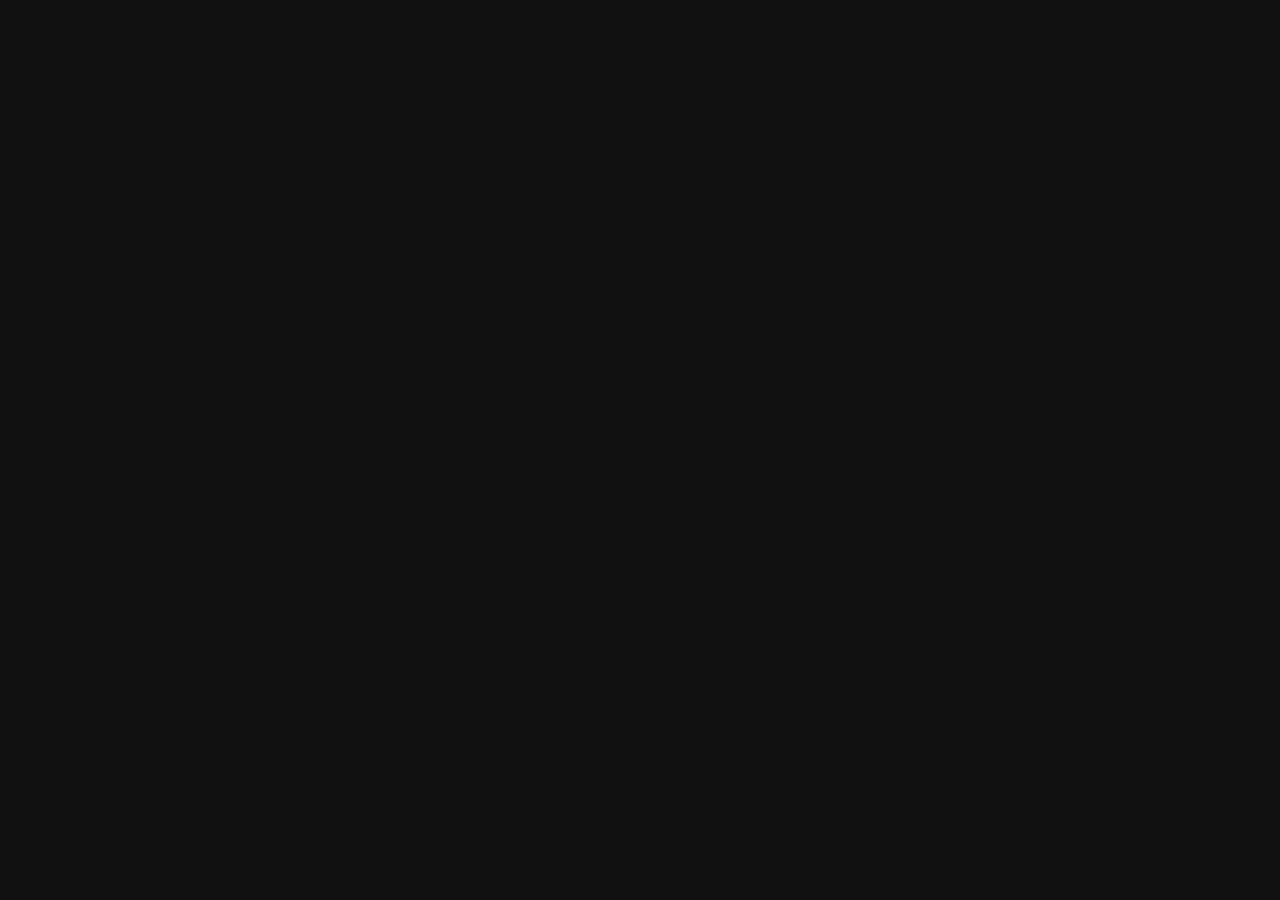
==== game.html @ 27a93a49 "Dark theme, 70px bold timer, box win/lose animations with sound" ====
<!DOCTYPE html>
<html>
<head>
  <title>FTLOC Game</title>

  <style>
  body {
    font-family: Arial, sans-serif;
    text-align: center;
    background: #111;
    color: #fff;
  }

  #questionGrid button,
  #answers button {
    margin: 5px;
    padding: 15px 20px;
    font-size: 18px;
    cursor: pointer;
    border-radius: 8px;
    border: none;
    transition: transform 0.2s, box-shadow 0.2s;
  }

  #questionGrid button:hover,
  #answers button:hover {
    transform: scale(1.1);
    box-shadow: 0 0 15px gold;
  }

  #timer {
    font-size: 70px;
    font-weight: bold;
    margin-top: 15px;
    color: #FFD700;
    text-shadow: 0 0 20px gold, 0 0 40px orange;
  }

  #gameOverMessage,
  #boxResultMessage {
    font-size: 60px;
    font-weight: bold;
    margin-top: 20px;
    text-shadow: 0 0 15px red, 0 0 30px darkred;
  }

  #boxResultMessage.win {
    color: gold;
    text-shadow: 0 0 20px yellow, 0 0 40px orange;
    animation: glow 1s infinite alternate;
  }

  #boxResultMessage.lose {
    color: red;
    text-shadow: 0 0 20px red, 0 0 40px darkred;
    animation: shake 0.5s;
  }

  #message {
    color: gold;
    font-size: 22px;
    margin-top: 10px;
  }

  @keyframes glow {
    from { text-shadow: 0 0 20px yellow, 0 0 40px orange; }
    to { text-shadow: 0 0 40px yellow, 0 0 80px orange; }
  }

  @keyframes shake {
    0% { transform: translateX(0); }
    25% { transform: translateX(-10px); }
    50% { transform: translateX(10px); }
    75% { transform: translateX(-10px); }
    100% { transform: translateX(0); }
  }
</style>

<script>
let gamePhase = "question";
let moneyBox = null;
let timeLeft;
let timerInterval;

// Sounds
const winSound = new Audio("https://freesound.org/data/previews/320/320181_4939433-lq.mp3"); // 🎉
const loseSound = new Audio("https://freesound.org/data/previews/331/331912_3248244-lq.mp3"); // ❌

const questions = {
  1: { text: "What is 2 + 2?", options: ["3", "4", "5", "6", "7"], correct: 1 },
  2: { text: "Which planet is known as the Red Planet?", options: ["Earth", "Mars", "Venus", "Jupiter", "Saturn"], correct: 1 },
  3: { text: "What color is the sky?", options: ["Blue", "Green", "Red", "Yellow", "Purple"], correct: 0 },
  4: { text: "What is the capital of France?", options: ["Berlin", "Madrid", "Paris", "Rome", "Lisbon"], correct: 2 }
};

function loadQuestion(num) {
  if (gamePhase !== "question") return;
  const q = questions[num];
  if (!q) return;

  document.getElementById("gameArea").style.display = "block";
  document.getElementById("message").innerText = "";
  document.getElementById("gameOverMessage").innerText = "";
  document.getElementById("boxResultMessage").innerText = "";
  document.getElementById("boxResultMessage").className = "";
  document.getElementById("questionText").innerText = q.text;

  const answersDiv = document.getElementById("answers");
  answersDiv.innerHTML = "";

  const letters = ["A", "B", "C", "D", "E"];
  q.options.forEach((opt, index) => {
    const btn = document.createElement("button");
    btn.innerText = letters[index] + ". " + opt;
    btn.onclick = () => checkAnswer(index, q.correct);
    answersDiv.appendChild(btn);
  });

  startQuestionTimer();
}

function startQuestionTimer() {
  clearInterval(timerInterval);
  timeLeft = 60;
  document.getElementById("timer").innerText = timeLeft;

  timerInterval = setInterval(() => {
    timeLeft--;
    document.getElementById("timer").innerText = timeLeft;
    if (timeLeft <= 0) {
      clearInterval(timerInterval);
      alert("⏰ Time's up! Game Over.");
      resetGame();
    }
  }, 1000);
}

function checkAnswer(selected, correct) {
  clearInterval(timerInterval);
  if (selected === correct) {
    gamePhase = "box";
    document.getElementById("questionText").innerText = "🎉 Correct Answer!";
    document.getElementById("message").innerText = "Select the correct box to win big from the FTLOC Box Challenge!";
    showMoneyBoxes();
  } else {
    const msg = document.getElementById("gameOverMessage");
    msg.innerText = "🚨 WRONG! GAME OVER 🚨";
    msg.style.animation = "shake 0.5s";
    loseSound.play();
    setTimeout(resetGame, 2000);
  }
}

function showMoneyBoxes() {
  const answersDiv = document.getElementById("answers");
  answersDiv.innerHTML = "<h2>FTLOC Box Challenge</h2>";
  moneyBox = Math.floor(Math.random() * 5);

  for (let i = 0; i < 5; i++) {
    const btn = document.createElement("button");
    btn.innerText = "FTLOC " + (i + 1);
    btn.onclick = function () {
      clearInterval(timerInterval);
      const boxMsg = document.getElementById("boxResultMessage");

      if (i === moneyBox) {
        boxMsg.innerText = "🎉 YOU WIN! 💰";
        boxMsg.className = "win";
        winSound.play();
      } else {
        boxMsg.innerText = "❌ YOU LOST!";
        boxMsg.className = "lose";
        loseSound.play();
      }

      setTimeout(resetGame, 2000);
    };
    answersDiv.appendChild(btn);
  }

  startBoxTimer();
}

function startBoxTimer() {
  clearInterval(timerInterval);
  timeLeft = 30;
  document.getElementById("timer").innerText = timeLeft;

  timerInterval = setInterval(() => {
    timeLeft--;
    document.getElementById("timer").innerText = timeLeft;
    if (timeLeft <= 0) {
      clearInterval(timerInterval);
      alert("⏰ Time's Up! Game Over.");
      resetGame();
    }
  }, 1000);
}

function resetGame() {
  gamePhase = "question";
  document.getElementById("gameArea").style.display = "none";
  document.getElementById("message").innerText = "";
  document.getElementById("gameOverMessage").innerText = "";
  document.getElementById("boxResultMessage").innerText = "";
  document.getElementById("boxResultMessage").className = "";
  clearInterval(timerInterval);
}
</script>
</body>
</html>
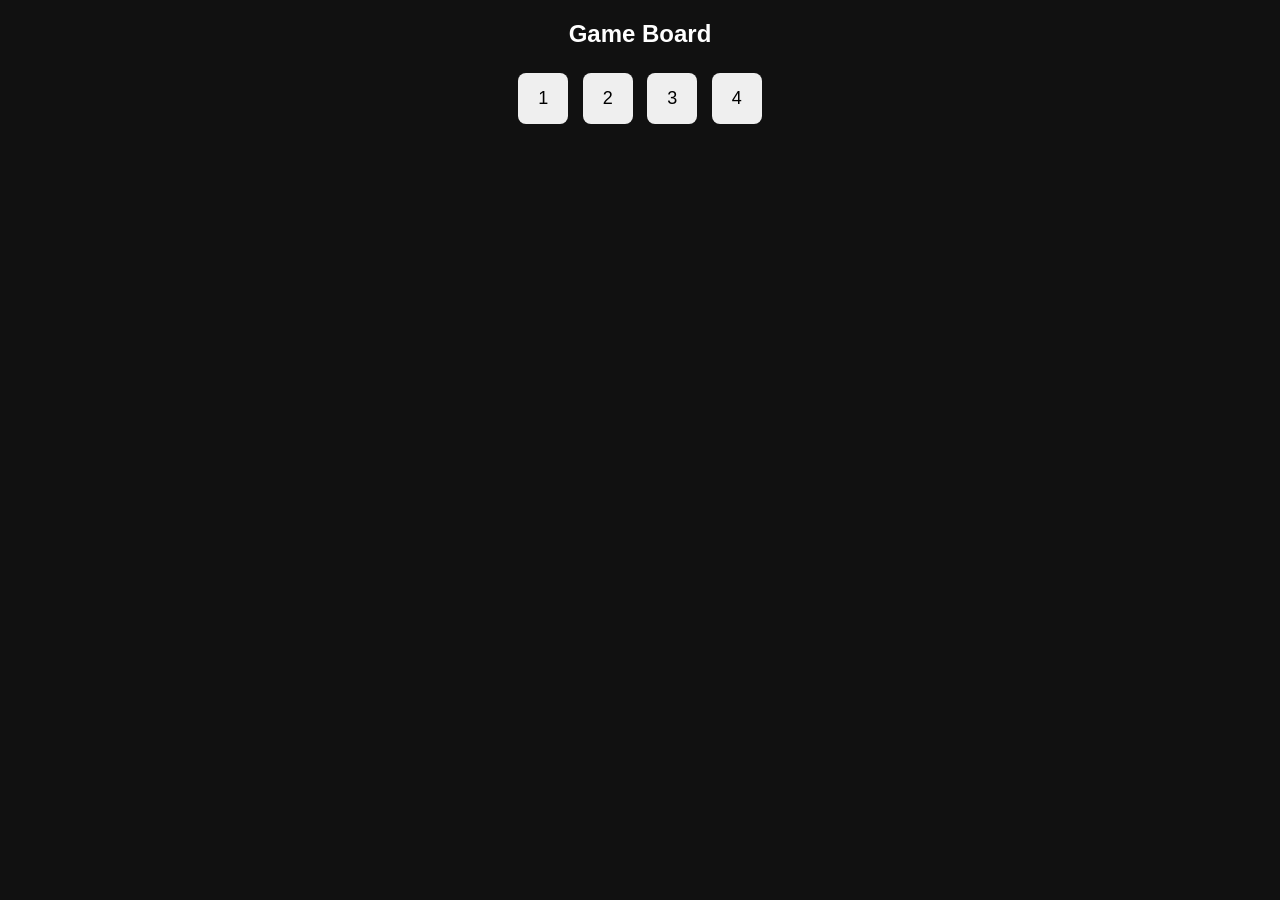
==== commit 0782dd65: "Final dark theme game with 70px timer, animations, and sounds" ====
--- a/game.html
+++ b/game.html
@@ -4,77 +4,97 @@
   <title>FTLOC Game</title>
 
   <style>
-  body {
-    font-family: Arial, sans-serif;
-    text-align: center;
-    background: #111;
-    color: #fff;
-  }
-
-  #questionGrid button,
-  #answers button {
-    margin: 5px;
-    padding: 15px 20px;
-    font-size: 18px;
-    cursor: pointer;
-    border-radius: 8px;
-    border: none;
-    transition: transform 0.2s, box-shadow 0.2s;
-  }
-
-  #questionGrid button:hover,
-  #answers button:hover {
-    transform: scale(1.1);
-    box-shadow: 0 0 15px gold;
-  }
-
-  #timer {
-    font-size: 70px;
-    font-weight: bold;
-    margin-top: 15px;
-    color: #FFD700;
-    text-shadow: 0 0 20px gold, 0 0 40px orange;
-  }
-
-  #gameOverMessage,
-  #boxResultMessage {
-    font-size: 60px;
-    font-weight: bold;
-    margin-top: 20px;
-    text-shadow: 0 0 15px red, 0 0 30px darkred;
-  }
-
-  #boxResultMessage.win {
-    color: gold;
-    text-shadow: 0 0 20px yellow, 0 0 40px orange;
-    animation: glow 1s infinite alternate;
-  }
-
-  #boxResultMessage.lose {
-    color: red;
-    text-shadow: 0 0 20px red, 0 0 40px darkred;
-    animation: shake 0.5s;
-  }
-
-  #message {
-    color: gold;
-    font-size: 22px;
-    margin-top: 10px;
-  }
-
-  @keyframes glow {
-    from { text-shadow: 0 0 20px yellow, 0 0 40px orange; }
-    to { text-shadow: 0 0 40px yellow, 0 0 80px orange; }
-  }
-
-  @keyframes shake {
-    0% { transform: translateX(0); }
-    25% { transform: translateX(-10px); }
-    50% { transform: translateX(10px); }
-    75% { transform: translateX(-10px); }
-    100% { transform: translateX(0); }
-  }
-</style>
+    body {
+      font-family: Arial, sans-serif;
+      text-align: center;
+      background: #111;
+      color: #fff;
+    }
+
+    #questionGrid button,
+    #answers button {
+      margin: 5px;
+      padding: 15px 20px;
+      font-size: 18px;
+      cursor: pointer;
+      border-radius: 8px;
+      border: none;
+      transition: transform 0.2s, box-shadow 0.2s;
+    }
+
+    #questionGrid button:hover,
+    #answers button:hover {
+      transform: scale(1.1);
+      box-shadow: 0 0 15px gold;
+    }
+
+    #timer {
+      font-size: 70px;       /* BIG and bold */
+      font-weight: bold;
+      margin-top: 15px;
+      color: #FFD700;
+      text-shadow: 0 0 20px gold, 0 0 40px orange;
+    }
+
+    #gameOverMessage,
+    #boxResultMessage {
+      font-size: 60px;
+      font-weight: bold;
+      margin-top: 20px;
+    }
+
+    #boxResultMessage.win {
+      color: gold;
+      text-shadow: 0 0 20px yellow, 0 0 40px orange;
+      animation: glow 1s infinite alternate;
+    }
+
+    #boxResultMessage.lose {
+      color: red;
+      text-shadow: 0 0 20px red, 0 0 40px darkred;
+      animation: shake 0.5s;
+    }
+
+    #message {
+      color: gold;
+      font-size: 22px;
+      margin-top: 10px;
+    }
+
+    @keyframes glow {
+      from { text-shadow: 0 0 20px yellow, 0 0 40px orange; }
+      to { text-shadow: 0 0 40px yellow, 0 0 80px orange; }
+    }
+
+    @keyframes shake {
+      0% { transform: translateX(0); }
+      25% { transform: translateX(-10px); }
+      50% { transform: translateX(10px); }
+      75% { transform: translateX(-10px); }
+      100% { transform: translateX(0); }
+    }
+  </style>
+</head>
+
+<body>
+
+<h2>Game Board</h2>
+
+<div id="questionGrid">
+  <button onclick="loadQuestion(1)">1</button>
+  <button onclick="loadQuestion(2)">2</button>
+  <button onclick="loadQuestion(3)">3</button>
+  <button onclick="loadQuestion(4)">4</button>
+</div>
+
+<div id="gameArea" style="display:none;">
+  <h2 id="questionText"></h2>
+  <h3 id="message"></h3>
+  <h2 id="gameOverMessage"></h2>
+  <h2 id="boxResultMessage"></h2>
+  <div id="answers"></div>
+  <h3 id="timer">60</h3>
+</div>
 
 <script>
 let gamePhase = "question";
@@ -101,8 +121,9 @@
   document.getElementById("gameArea").style.display = "block";
   document.getElementById("message").innerText = "";
   document.getElementById("gameOverMessage").innerText = "";
-  document.getElementById("boxResultMessage").innerText = "";
-  document.getElementById("boxResultMessage").className = "";
+  const boxMsg = document.getElementById("boxResultMessage");
+  boxMsg.innerText = "";
+  boxMsg.className = "";
   document.getElementById("questionText").innerText = q.text;
 
   const answersDiv = document.getElementById("answers");
@@ -202,10 +223,12 @@
   document.getElementById("gameArea").style.display = "none";
   document.getElementById("message").innerText = "";
   document.getElementById("gameOverMessage").innerText = "";
-  document.getElementById("boxResultMessage").innerText = "";
-  document.getElementById("boxResultMessage").className = "";
+  const boxMsg = document.getElementById("boxResultMessage");
+  boxMsg.innerText = "";
+  boxMsg.className = "";
   clearInterval(timerInterval);
 }
 </script>
+
 </body>
 </html>
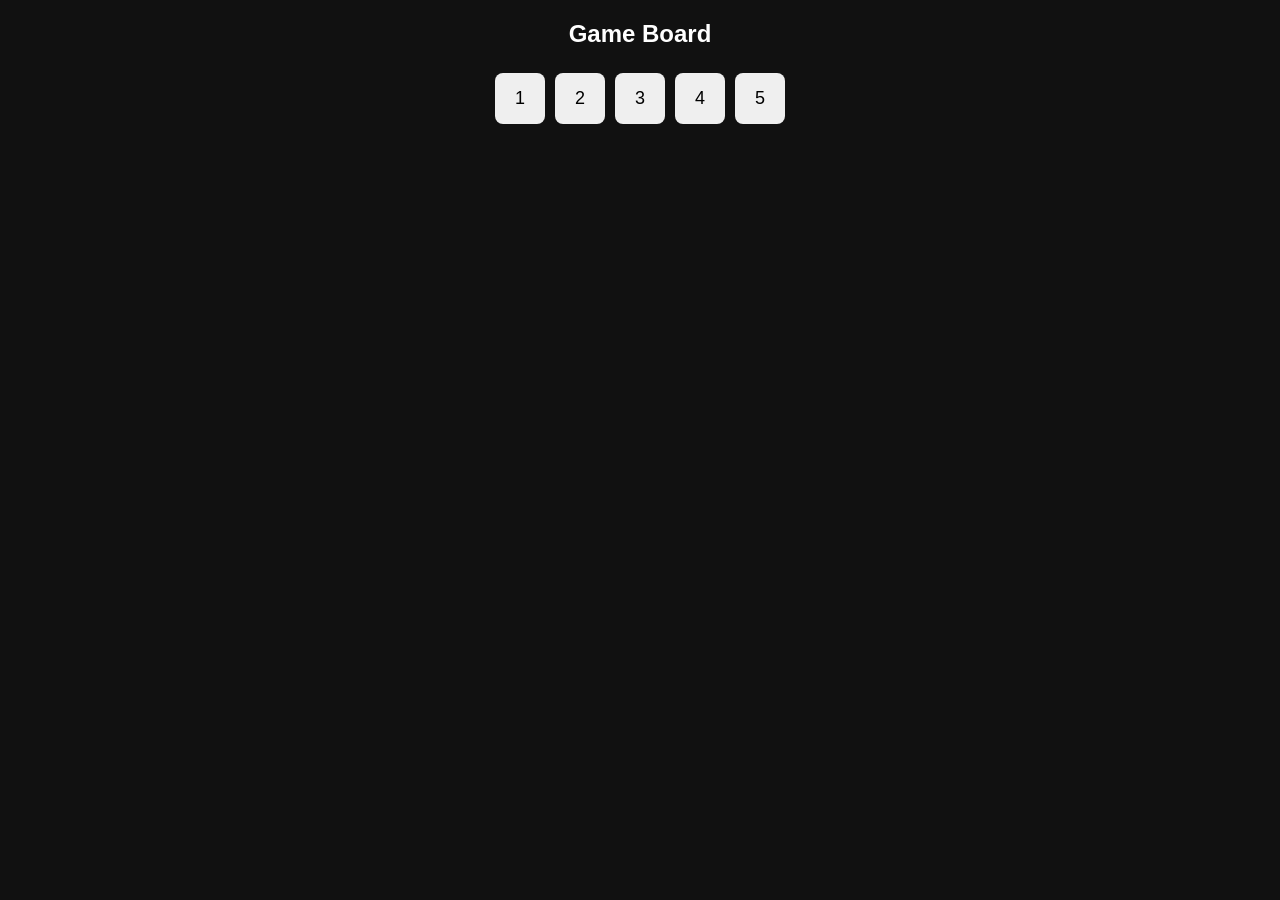
==== commit 568d14a6: "Add winning and losing sounds to FTLOC game" ====
--- a/game.html
+++ b/game.html
@@ -2,7 +2,6 @@
 <html>
 <head>
   <title>FTLOC Game</title>
-
   <style>
     body {
       font-family: Arial, sans-serif;
@@ -29,7 +28,7 @@
     }
 
     #timer {
-      font-size: 70px;       /* BIG and bold */
+      font-size: 70px;
       font-weight: bold;
       margin-top: 15px;
       color: #FFD700;
@@ -75,17 +74,10 @@
     }
   </style>
 </head>
-
 <body>
 
 <h2>Game Board</h2>
-
-<div id="questionGrid">
-  <button onclick="loadQuestion(1)">1</button>
-  <button onclick="loadQuestion(2)">2</button>
-  <button onclick="loadQuestion(3)">3</button>
-  <button onclick="loadQuestion(4)">4</button>
-</div>
+<div id="questionGrid"></div>
 
 <div id="gameArea" style="display:none;">
   <h2 id="questionText"></h2>
@@ -103,16 +95,29 @@
 let timerInterval;
 
 // Sounds
-const winSound = new Audio("https://freesound.org/data/previews/320/320181_4939433-lq.mp3"); // 🎉
-const loseSound = new Audio("https://freesound.org/data/previews/331/331912_3248244-lq.mp3"); // ❌
-
+const winSound = new Audio("https://freesound.org/data/previews/320/320181_4939433-lq.mp3");
+const loseSound = new Audio("https://freesound.org/data/previews/331/331912_3248244-lq.mp3");
+
+// Questions
 const questions = {
   1: { text: "What is 2 + 2?", options: ["3", "4", "5", "6", "7"], correct: 1 },
   2: { text: "Which planet is known as the Red Planet?", options: ["Earth", "Mars", "Venus", "Jupiter", "Saturn"], correct: 1 },
   3: { text: "What color is the sky?", options: ["Blue", "Green", "Red", "Yellow", "Purple"], correct: 0 },
-  4: { text: "What is the capital of France?", options: ["Berlin", "Madrid", "Paris", "Rome", "Lisbon"], correct: 2 }
+  4: { text: "What is the capital of France?", options: ["Berlin", "Madrid", "Paris", "Rome", "Lisbon"], correct: 2 },
+  // Add more questions here
+  5: { text: "Which animal is called the King of the Jungle?", options: ["Lion", "Tiger", "Elephant", "Leopard", "Bear"], correct: 0 }
 };
 
+// Dynamically create buttons for all questions
+const questionGrid = document.getElementById("questionGrid");
+for (let qNum in questions) {
+  const btn = document.createElement("button");
+  btn.innerText = qNum;
+  btn.onclick = () => loadQuestion(qNum);
+  questionGrid.appendChild(btn);
+}
+
+// Load question
 function loadQuestion(num) {
   if (gamePhase !== "question") return;
   const q = questions[num];
@@ -121,14 +126,12 @@
   document.getElementById("gameArea").style.display = "block";
   document.getElementById("message").innerText = "";
   document.getElementById("gameOverMessage").innerText = "";
-  const boxMsg = document.getElementById("boxResultMessage");
-  boxMsg.innerText = "";
-  boxMsg.className = "";
+  document.getElementById("boxResultMessage").innerText = "";
+  document.getElementById("boxResultMessage").className = "";
   document.getElementById("questionText").innerText = q.text;
 
   const answersDiv = document.getElementById("answers");
   answersDiv.innerHTML = "";
-
   const letters = ["A", "B", "C", "D", "E"];
   q.options.forEach((opt, index) => {
     const btn = document.createElement("button");
@@ -140,22 +143,19 @@
   startQuestionTimer();
 }
 
+// Timer functions
 function startQuestionTimer() {
   clearInterval(timerInterval);
   timeLeft = 60;
   document.getElementById("timer").innerText = timeLeft;
-
   timerInterval = setInterval(() => {
     timeLeft--;
     document.getElementById("timer").innerText = timeLeft;
-    if (timeLeft <= 0) {
-      clearInterval(timerInterval);
-      alert("⏰ Time's up! Game Over.");
-      resetGame();
-    }
+    if (timeLeft <= 0) { clearInterval(timerInterval); alert("⏰ Time's up! Game Over."); resetGame(); }
   }, 1000);
 }
 
+// Answer check
 function checkAnswer(selected, correct) {
   clearInterval(timerInterval);
   if (selected === correct) {
@@ -172,6 +172,7 @@
   }
 }
 
+// Money boxes
 function showMoneyBoxes() {
   const answersDiv = document.getElementById("answers");
   answersDiv.innerHTML = "<h2>FTLOC Box Challenge</h2>";
@@ -180,10 +181,9 @@
   for (let i = 0; i < 5; i++) {
     const btn = document.createElement("button");
     btn.innerText = "FTLOC " + (i + 1);
-    btn.onclick = function () {
+    btn.onclick = function() {
       clearInterval(timerInterval);
       const boxMsg = document.getElementById("boxResultMessage");
-
       if (i === moneyBox) {
         boxMsg.innerText = "🎉 YOU WIN! 💰";
         boxMsg.className = "win";
@@ -193,7 +193,6 @@
         boxMsg.className = "lose";
         loseSound.play();
       }
-
       setTimeout(resetGame, 2000);
     };
     answersDiv.appendChild(btn);
@@ -206,26 +205,21 @@
   clearInterval(timerInterval);
   timeLeft = 30;
   document.getElementById("timer").innerText = timeLeft;
-
   timerInterval = setInterval(() => {
     timeLeft--;
     document.getElementById("timer").innerText = timeLeft;
-    if (timeLeft <= 0) {
-      clearInterval(timerInterval);
-      alert("⏰ Time's Up! Game Over.");
-      resetGame();
-    }
+    if (timeLeft <= 0) { clearInterval(timerInterval); alert("⏰ Time's Up! Game Over."); resetGame(); }
   }, 1000);
 }
 
+// Reset game
 function resetGame() {
   gamePhase = "question";
   document.getElementById("gameArea").style.display = "none";
   document.getElementById("message").innerText = "";
   document.getElementById("gameOverMessage").innerText = "";
-  const boxMsg = document.getElementById("boxResultMessage");
-  boxMsg.innerText = "";
-  boxMsg.className = "";
+  document.getElementById("boxResultMessage").innerText = "";
+  document.getElementById("boxResultMessage").className = "";
   clearInterval(timerInterval);
 }
 </script>
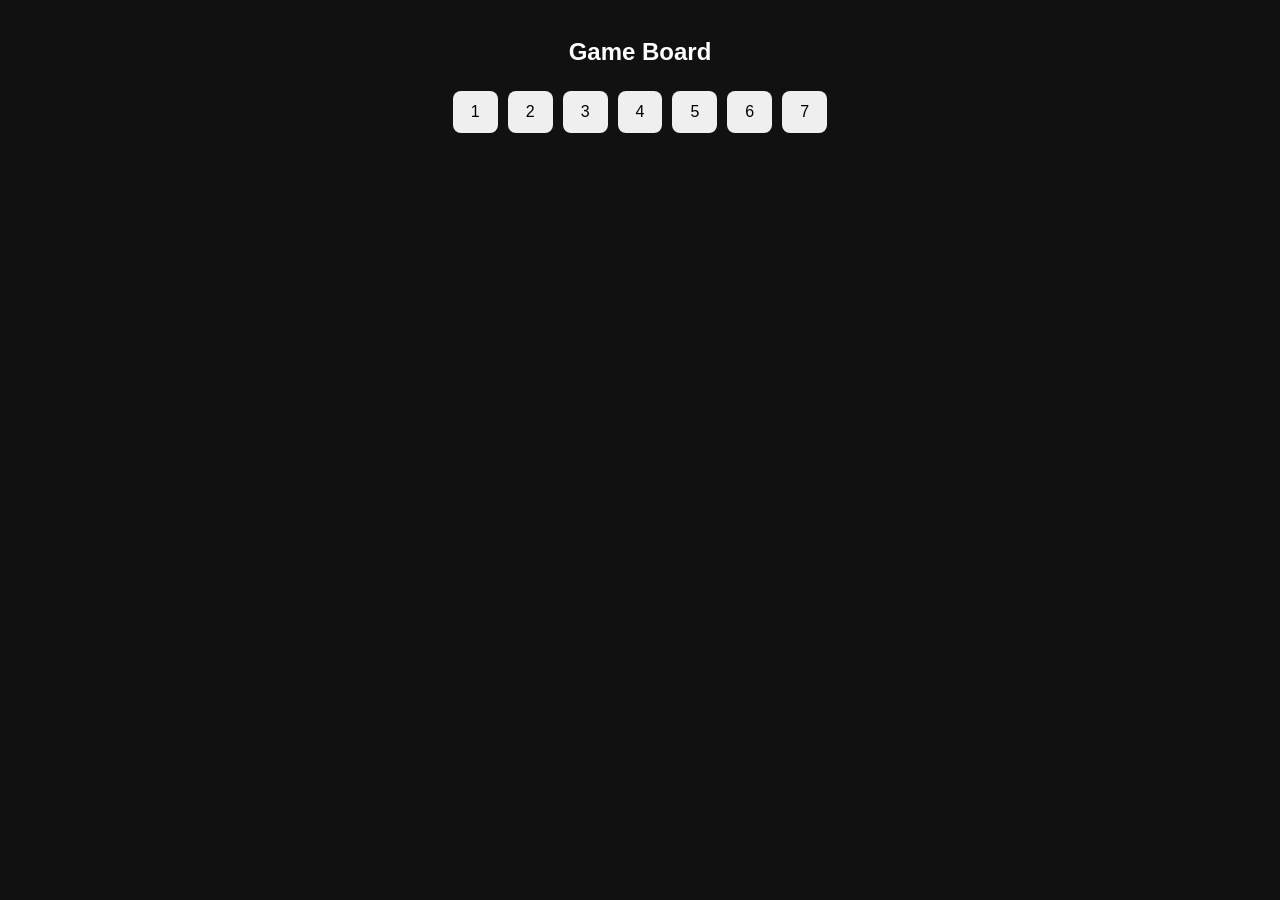
==== commit e15ef594: "Updated game.html with voice cues, box glow, and background effects" ====
--- a/game.html
+++ b/game.html
@@ -8,13 +8,15 @@
       text-align: center;
       background: #111;
       color: #fff;
+      transition: background 0.5s;
+      padding: 10px;
     }
 
     #questionGrid button,
     #answers button {
       margin: 5px;
-      padding: 15px 20px;
-      font-size: 18px;
+      padding: 12px 18px;
+      font-size: 16px;
       cursor: pointer;
       border-radius: 8px;
       border: none;
@@ -28,16 +30,16 @@
     }
 
     #timer {
-      font-size: 70px;
+      font-size: 45px;
       font-weight: bold;
       margin-top: 15px;
       color: #FFD700;
-      text-shadow: 0 0 20px gold, 0 0 40px orange;
+      text-shadow: 0 0 15px gold, 0 0 30px orange;
     }
 
     #gameOverMessage,
     #boxResultMessage {
-      font-size: 60px;
+      font-size: 40px;
       font-weight: bold;
       margin-top: 20px;
     }
@@ -45,7 +47,7 @@
     #boxResultMessage.win {
       color: gold;
       text-shadow: 0 0 20px yellow, 0 0 40px orange;
-      animation: glow 1s infinite alternate;
+      animation: glowText 1s infinite alternate;
     }
 
     #boxResultMessage.lose {
@@ -56,11 +58,51 @@
 
     #message {
       color: gold;
-      font-size: 22px;
+      font-size: 20px;
       margin-top: 10px;
     }
 
-    @keyframes glow {
+    #answers {
+      margin-top: 20px;
+      display: flex;
+      justify-content: center;
+      flex-wrap: wrap;
+    }
+
+    .box {
+      width: 100px;
+      height: 100px;
+      background: linear-gradient(145deg, #FFD700, #FFA500);
+      border: 2px solid #DAA520;
+      border-radius: 8px;
+      box-shadow: 0 5px 15px rgba(255,215,0,0.5);
+      margin: 10px;
+      cursor: pointer;
+      font-size: 16px;
+      font-weight: bold;
+      color: #000;
+      display: flex;
+      align-items: center;
+      justify-content: center;
+      transition: transform 0.3s, box-shadow 0.3s;
+      flex-shrink: 0;
+    }
+
+    .box.locked {
+      pointer-events: none;
+      opacity: 0.5;
+    }
+
+    .box.dazzle {
+      animation: dazzle 1s infinite alternate;
+    }
+
+    @keyframes dazzle {
+      from { box-shadow: 0 0 15px gold, 0 0 40px yellow; transform: scale(1); }
+      to { box-shadow: 0 0 30px gold, 0 0 60px yellow; transform: scale(1.1); }
+    }
+
+    @keyframes glowText {
       from { text-shadow: 0 0 20px yellow, 0 0 40px orange; }
       to { text-shadow: 0 0 40px yellow, 0 0 80px orange; }
     }
@@ -72,6 +114,54 @@
       75% { transform: translateX(-10px); }
       100% { transform: translateX(0); }
     }
+
+    #ftlocTitle {
+      margin-bottom: 20px;
+      font-size: 32px;
+      font-weight: bold;
+      color: gold;
+      text-shadow: 0 0 15px yellow, 0 0 30px orange;
+      display: none;
+      text-align: center;
+    }
+
+    #homeButton {
+      padding:12px 20px; 
+      font-size:18px; 
+      cursor:pointer; 
+      margin-bottom:20px;
+      display:none;
+    }
+
+    /* Responsive adjustments */
+    @media screen and (max-width: 600px) {
+      #questionGrid button,
+      #answers button {
+        padding: 10px 14px;
+        font-size: 14px;
+      }
+
+      .box {
+        width: 80px;
+        height: 80px;
+        font-size: 14px;
+        margin: 8px;
+      }
+
+      #timer {
+        font-size: 35px;
+      }
+
+      #boxResultMessage,
+      #gameOverMessage {
+        font-size: 32px;
+      }
+
+      #ftlocTitle {
+        font-size: 28px;
+      }
+    }
+
   </style>
 </head>
 <body>
@@ -84,145 +174,198 @@
   <h3 id="message"></h3>
   <h2 id="gameOverMessage"></h2>
   <h2 id="boxResultMessage"></h2>
+  <div id="ftlocTitle">FTLOC Box Challenge</div>
+  <button id="homeButton">🔙 Go Back to Game Board</button>
   <div id="answers"></div>
   <h3 id="timer">60</h3>
 </div>
 
 <script>
-let gamePhase = "question";
-let moneyBox = null;
+let gamePhase="question";
+let moneyBox=null;
 let timeLeft;
 let timerInterval;
 
-// Sounds
-const winSound = new Audio("https://freesound.org/data/previews/320/320181_4939433-lq.mp3");
-const loseSound = new Audio("https://freesound.org/data/previews/331/331912_3248244-lq.mp3");
+// Voice sounds
+const winSound=new Audio("https://michaelafoenyi12.github.io/ftlocshow/win.mp3");
+const loseSound=new Audio("https://michaelafoenyi12.github.io/ftlocshow/lose.mp3");
+const gameOverSound=new Audio("https://michaelafoenyi12.github.io/ftlocshow/gameover.mp3");
 
 // Questions
-const questions = {
-  1: { text: "What is 2 + 2?", options: ["3", "4", "5", "6", "7"], correct: 1 },
-  2: { text: "Which planet is known as the Red Planet?", options: ["Earth", "Mars", "Venus", "Jupiter", "Saturn"], correct: 1 },
-  3: { text: "What color is the sky?", options: ["Blue", "Green", "Red", "Yellow", "Purple"], correct: 0 },
-  4: { text: "What is the capital of France?", options: ["Berlin", "Madrid", "Paris", "Rome", "Lisbon"], correct: 2 },
-  // Add more questions here
-  5: { text: "Which animal is called the King of the Jungle?", options: ["Lion", "Tiger", "Elephant", "Leopard", "Bear"], correct: 0 }
+const questions={
+  1:{text:"What is 2 + 2?",options:["3","4","5","6","7"],correct:1},
+  2:{text:"Which planet is known as the Red Planet?",options:["Earth","Mars","Venus","Jupiter","Saturn"],correct:1},
+  3:{text:"What color is the sky?",options:["Blue","Green","Red","Yellow","Purple"],correct:0},
+  4:{text:"What is the capital of France?",options:["Berlin","Madrid","Paris","Rome","Lisbon"],correct:2},
+  5:{text:"Which animal is called the King of the Jungle?",options:["Lion","Tiger","Elephant","Leopard","Bear"],correct:0},
+  6:{text:"How many continents are there?",options:["5","6","7","8","9"],correct:2},
+  7:{text:"Which ocean is the largest?",options:["Atlantic","Indian","Arctic","Pacific","Southern"],correct:3}
 };
 
-// Dynamically create buttons for all questions
-const questionGrid = document.getElementById("questionGrid");
-for (let qNum in questions) {
-  const btn = document.createElement("button");
-  btn.innerText = qNum;
-  btn.onclick = () => loadQuestion(qNum);
+// Question buttons
+const questionGrid=document.getElementById("questionGrid");
+for(let qNum in questions){
+  const btn=document.createElement("button");
+  btn.innerText=qNum;
+  btn.onclick=()=>loadQuestion(qNum);
   questionGrid.appendChild(btn);
 }
 
 // Load question
-function loadQuestion(num) {
-  if (gamePhase !== "question") return;
-  const q = questions[num];
-  if (!q) return;
-
-  document.getElementById("gameArea").style.display = "block";
-  document.getElementById("message").innerText = "";
-  document.getElementById("gameOverMessage").innerText = "";
-  document.getElementById("boxResultMessage").innerText = "";
-  document.getElementById("boxResultMessage").className = "";
-  document.getElementById("questionText").innerText = q.text;
-
-  const answersDiv = document.getElementById("answers");
-  answersDiv.innerHTML = "";
-  const letters = ["A", "B", "C", "D", "E"];
-  q.options.forEach((opt, index) => {
-    const btn = document.createElement("button");
-    btn.innerText = letters[index] + ". " + opt;
-    btn.onclick = () => checkAnswer(index, q.correct);
+function loadQuestion(num){
+  if(gamePhase!=="question") return;
+  const q=questions[num];
+  if(!q) return;
+
+  document.getElementById("gameArea").style.display="block";
+  document.getElementById("ftlocTitle").style.display="none";
+  document.getElementById("message").innerText="";
+  document.getElementById("gameOverMessage").innerText="";
+  document.getElementById("boxResultMessage").innerText="";
+  document.getElementById("boxResultMessage").className="";
+  document.getElementById("questionText").innerText=q.text;
+  document.body.style.background="#111";
+
+  const answersDiv=document.getElementById("answers");
+  answersDiv.innerHTML="";
+  const letters=["A","B","C","D","E"];
+  q.options.forEach((opt,index)=>{
+    const btn=document.createElement("button");
+    btn.innerText=letters[index]+". "+opt;
+    btn.onclick=()=>checkAnswer(index,q.correct);
     answersDiv.appendChild(btn);
   });
 
   startQuestionTimer();
 }
 
-// Timer functions
-function startQuestionTimer() {
+// Timer
+function startQuestionTimer(){
   clearInterval(timerInterval);
-  timeLeft = 60;
-  document.getElementById("timer").innerText = timeLeft;
-  timerInterval = setInterval(() => {
+  timeLeft=60;
+  document.getElementById("timer").innerText=timeLeft;
+  timerInterval=setInterval(()=>{
     timeLeft--;
-    document.getElementById("timer").innerText = timeLeft;
-    if (timeLeft <= 0) { clearInterval(timerInterval); alert("⏰ Time's up! Game Over."); resetGame(); }
-  }, 1000);
-}
-
-// Answer check
-function checkAnswer(selected, correct) {
+    document.getElementById("timer").innerText=timeLeft;
+    if(timeLeft<=0){
+      clearInterval(timerInterval);
+      gamePhase="over";
+      document.getElementById("gameOverMessage").innerText="⏰ TIME UP! GAME OVER";
+      gameOverSound.play();
+      vibrate();
+      lockAnswers();
+      showHomeButton();
+      bodyGlow("red");
+    }
+  },1000);
+}
+
+// Check answer
+function checkAnswer(selected,correct){
   clearInterval(timerInterval);
-  if (selected === correct) {
-    gamePhase = "box";
-    document.getElementById("questionText").innerText = "🎉 Correct Answer!";
-    document.getElementById("message").innerText = "Select the correct box to win big from the FTLOC Box Challenge!";
+  if(selected===correct){
+    gamePhase="box";
+    document.getElementById("message").innerText="Now select the correct FTLOC Box!";
     showMoneyBoxes();
-  } else {
-    const msg = document.getElementById("gameOverMessage");
-    msg.innerText = "🚨 WRONG! GAME OVER 🚨";
-    msg.style.animation = "shake 0.5s";
-    loseSound.play();
-    setTimeout(resetGame, 2000);
+  }else{
+    gamePhase="over";
+    document.getElementById("gameOverMessage").innerText="🚨 WRONG! GAME OVER";
+    gameOverSound.play();
+    vibrate();
+    lockAnswers();
+    showHomeButton();
+    bodyGlow("red");
   }
 }
 
-// Money boxes
-function showMoneyBoxes() {
-  const answersDiv = document.getElementById("answers");
-  answersDiv.innerHTML = "<h2>FTLOC Box Challenge</h2>";
-  moneyBox = Math.floor(Math.random() * 5);
-
-  for (let i = 0; i < 5; i++) {
-    const btn = document.createElement("button");
-    btn.innerText = "FTLOC " + (i + 1);
-    btn.onclick = function() {
+// Lock answer buttons
+function lockAnswers(){
+  document.querySelectorAll("#answers button").forEach(btn=>btn.disabled=true);
+}
+
+// Show boxes
+function showMoneyBoxes(){
+  const answersDiv=document.getElementById("answers");
+  answersDiv.innerHTML="";
+  document.getElementById("ftlocTitle").style.display="block";
+  document.getElementById("homeButton").style.display="inline-block";
+  moneyBox=Math.floor(Math.random()*5);
+
+  timeLeft=30;
+  document.getElementById("timer").innerText=timeLeft;
+  timerInterval=setInterval(()=>{
+    timeLeft--;
+    document.getElementById("timer").innerText=timeLeft;
+    if(timeLeft<=0){
       clearInterval(timerInterval);
-      const boxMsg = document.getElementById("boxResultMessage");
-      if (i === moneyBox) {
-        boxMsg.innerText = "🎉 YOU WIN! 💰";
-        boxMsg.className = "win";
+      document.getElementById("gameOverMessage").innerText="⏰ TIME UP! GAME OVER";
+      gameOverSound.play();
+      vibrate();
+      document.querySelectorAll(".box").forEach(b=>b.classList.add("locked"));
+      bodyGlow("red");
+    }
+  },1000);
+
+  for(let i=0;i<5;i++){
+    const box=document.createElement("div");
+    box.className="box";
+    box.innerText="FTLOC "+(i+1);
+    box.onclick=function(){
+      clearInterval(timerInterval);
+      document.querySelectorAll(".box").forEach(b=>b.classList.add("locked"));
+      const boxMsg=document.getElementById("boxResultMessage");
+      if(i===moneyBox){
+        boxMsg.innerText="🎉 YOU WIN! 💰";
+        box.classList.add("dazzle");
         winSound.play();
-      } else {
-        boxMsg.innerText = "❌ YOU LOST!";
-        boxMsg.className = "lose";
+        vibrate();
+        bodyGlow("gold");
+      }else{
+        boxMsg.innerText="❌ YOU LOST!";
+        boxMsg.classList.add("lose");
         loseSound.play();
-      }
-      setTimeout(resetGame, 2000);
+        vibrate();
+        bodyGlow("red");
+      }
     };
-    answersDiv.appendChild(btn);
+    answersDiv.appendChild(box);
   }
-
-  startBoxTimer();
-}
-
-function startBoxTimer() {
+}
+
+// Background glow
+function bodyGlow(color){
+  let original=document.body.style.background;
+  document.body.style.background=color==="gold"?"#FFD700":"#ff4d4d";
+  setTimeout(()=>{ document.body.style.background="#111"; },1000);
+}
+
+// Vibrate
+function vibrate(){
+  if(navigator.vibrate){navigator.vibrate(300);}
+}
+
+// Show Home Button
+function showHomeButton(){
+  document.getElementById("homeButton").style.display="inline-block";
+}
+
+// Reset game
+function resetGame(){
+  gamePhase="question";
+  document.getElementById("gameArea").style.display="none";
+  document.getElementById("message").innerText="";
+  document.getElementById("gameOverMessage").innerText="";
+  document.getElementById("boxResultMessage").innerText="";
+  document.getElementById("boxResultMessage").className="";
+  document.getElementById("answers").innerHTML="";
+  document.getElementById("homeButton").style.display="none";
+  document.getElementById("ftlocTitle").style.display="none";
+  document.body.style.background="#111";
   clearInterval(timerInterval);
-  timeLeft = 30;
-  document.getElementById("timer").innerText = timeLeft;
-  timerInterval = setInterval(() => {
-    timeLeft--;
-    document.getElementById("timer").innerText = timeLeft;
-    if (timeLeft <= 0) { clearInterval(timerInterval); alert("⏰ Time's Up! Game Over."); resetGame(); }
-  }, 1000);
-}
-
-// Reset game
-function resetGame() {
-  gamePhase = "question";
-  document.getElementById("gameArea").style.display = "none";
-  document.getElementById("message").innerText = "";
-  document.getElementById("gameOverMessage").innerText = "";
-  document.getElementById("boxResultMessage").innerText = "";
-  document.getElementById("boxResultMessage").className = "";
-  clearInterval(timerInterval);
-}
+}
+
+document.getElementById("homeButton").onclick=resetGame;
+
 </script>
-
 </body>
 </html>
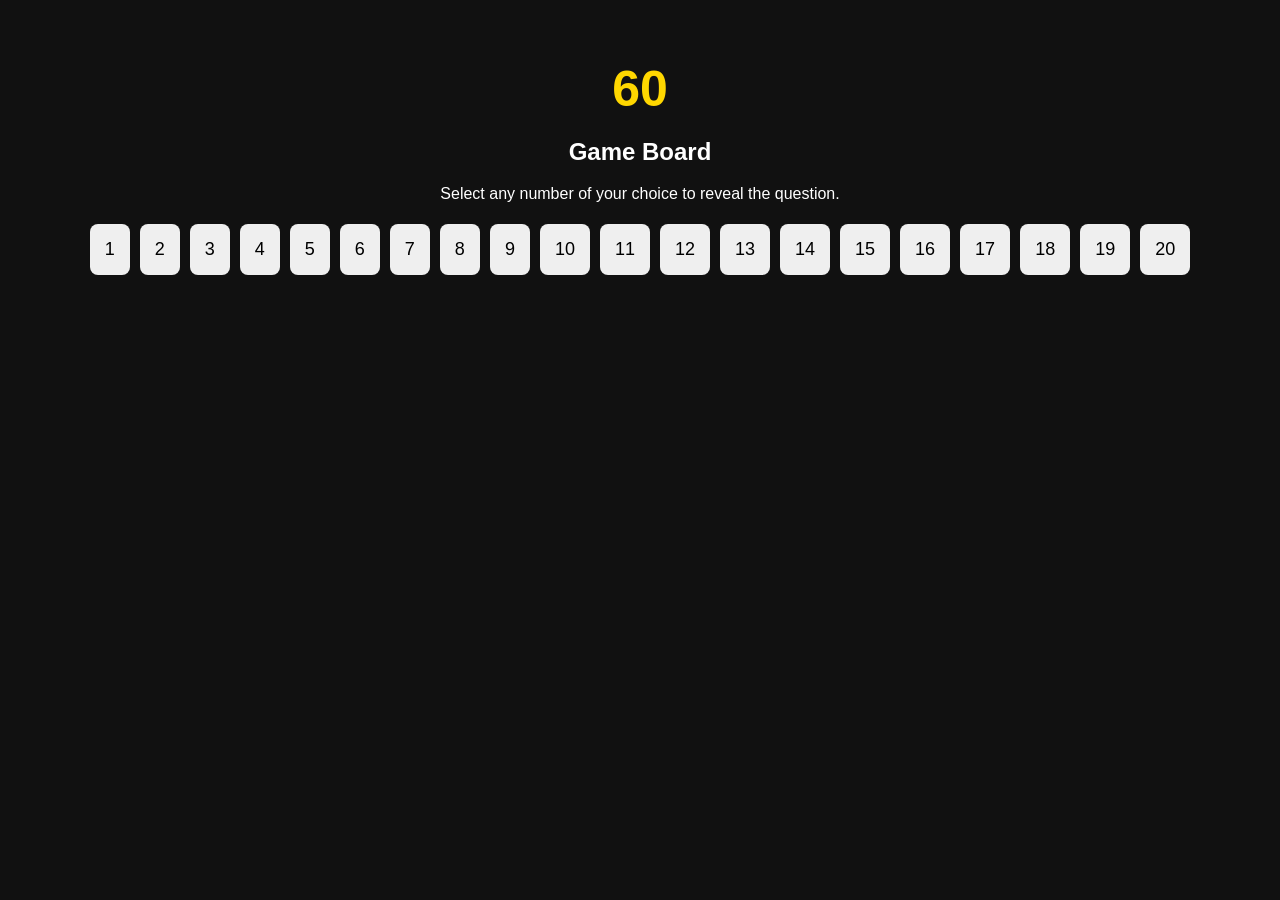
==== commit a321cbe7: "Updated game layout" ====
--- a/game.html
+++ b/game.html
@@ -1,172 +1,128 @@
 <!DOCTYPE html>
 <html>
 <head>
-  <title>FTLOC Game</title>
+  <title>FTLOC Game Show</title>
   <style>
     body {
-      font-family: Arial, sans-serif;
+      font-family: Arial;
       text-align: center;
       background: #111;
       color: #fff;
-      transition: background 0.5s;
       padding: 10px;
     }
 
-    #questionGrid button,
-    #answers button {
+    #timer {
+      font-size: 50px;
+      color: gold;
+      margin-bottom: 20px;
+    }
+
+    #questionGrid {
+      display: flex;
+      flex-wrap: wrap;
+      justify-content: center;
+      margin-bottom: 10px;
+    }
+
+    #questionGrid button {
       margin: 5px;
-      padding: 12px 18px;
-      font-size: 16px;
-      cursor: pointer;
+      padding: 15px;
+      font-size: 18px;
       border-radius: 8px;
       border: none;
-      transition: transform 0.2s, box-shadow 0.2s;
-    }
-
-    #questionGrid button:hover,
-    #answers button:hover {
-      transform: scale(1.1);
-      box-shadow: 0 0 15px gold;
-    }
-
-    #timer {
-      font-size: 45px;
-      font-weight: bold;
-      margin-top: 15px;
-      color: #FFD700;
-      text-shadow: 0 0 15px gold, 0 0 30px orange;
-    }
-
-    #gameOverMessage,
-    #boxResultMessage {
-      font-size: 40px;
-      font-weight: bold;
-      margin-top: 20px;
-    }
-
-    #boxResultMessage.win {
-      color: gold;
-      text-shadow: 0 0 20px yellow, 0 0 40px orange;
-      animation: glowText 1s infinite alternate;
-    }
-
-    #boxResultMessage.lose {
-      color: red;
-      text-shadow: 0 0 20px red, 0 0 40px darkred;
-      animation: shake 0.5s;
-    }
-
-    #message {
-      color: gold;
-      font-size: 20px;
-      margin-top: 10px;
+      cursor: pointer;
+    }
+
+    #questionGrid button.locked {
+      pointer-events: none;
+      opacity: 0.5;
+    }
+
+    #questionGrid button.selected {
+      background: gold;
+      color: black;
+    }
+
+    #questionText {
+      background: #1a1a1a;
+      border: 2px solid gold;
+      padding: 20px;
+      border-radius: 12px;
+      width: 80%;
+      margin: 20px auto;
     }
 
     #answers {
-      margin-top: 20px;
       display: flex;
       justify-content: center;
       flex-wrap: wrap;
+      gap: 10px;
+    }
+
+    #answers button {
+      min-width: 140px;
+      padding: 15px;
+      border-radius: 10px;
+      border: none;
+      background: #222;
+      color: white;
+      cursor: pointer;
+      opacity: 0;
+      transform: translateY(20px);
+      animation: fadeInUp 0.4s forwards;
+    }
+
+    #answers button:hover,
+    .box:hover {
+      box-shadow: 0 0 20px gold;
+    }
+
+    @keyframes fadeInUp {
+      to { opacity:1; transform:translateY(0); }
     }
 
     .box {
-      width: 100px;
-      height: 100px;
-      background: linear-gradient(145deg, #FFD700, #FFA500);
-      border: 2px solid #DAA520;
-      border-radius: 8px;
-      box-shadow: 0 5px 15px rgba(255,215,0,0.5);
-      margin: 10px;
+      width: 90px;
+      height: 90px;
+      background: gold;
+      display: flex;
+      justify-content: center;
+      align-items: center;
+      border-radius: 10px;
       cursor: pointer;
-      font-size: 16px;
       font-weight: bold;
-      color: #000;
-      display: flex;
-      align-items: center;
-      justify-content: center;
-      transition: transform 0.3s, box-shadow 0.3s;
-      flex-shrink: 0;
-    }
-
-    .box.locked {
-      pointer-events: none;
-      opacity: 0.5;
-    }
-
-    .box.dazzle {
-      animation: dazzle 1s infinite alternate;
-    }
-
-    @keyframes dazzle {
-      from { box-shadow: 0 0 15px gold, 0 0 40px yellow; transform: scale(1); }
-      to { box-shadow: 0 0 30px gold, 0 0 60px yellow; transform: scale(1.1); }
-    }
-
-    @keyframes glowText {
-      from { text-shadow: 0 0 20px yellow, 0 0 40px orange; }
-      to { text-shadow: 0 0 40px yellow, 0 0 80px orange; }
-    }
-
-    @keyframes shake {
-      0% { transform: translateX(0); }
-      25% { transform: translateX(-10px); }
-      50% { transform: translateX(10px); }
-      75% { transform: translateX(-10px); }
-      100% { transform: translateX(0); }
-    }
-
-    #ftlocTitle {
-      margin-bottom: 20px;
-      font-size: 32px;
-      font-weight: bold;
-      color: gold;
-      text-shadow: 0 0 15px yellow, 0 0 30px orange;
-      display: none;
-      text-align: center;
+    }
+
+    .dazzle {
+      animation: glow 1s infinite alternate;
+    }
+
+    @keyframes glow {
+      from { box-shadow:0 0 10px gold; }
+      to { box-shadow:0 0 25px yellow; }
     }
 
     #homeButton {
-      padding:12px 20px; 
-      font-size:18px; 
-      cursor:pointer; 
-      margin-bottom:20px;
       display:none;
-    }
-
-    /* Responsive adjustments */
-    @media screen and (max-width: 600px) {
-      #questionGrid button,
-      #answers button {
-        padding: 10px 14px;
-        font-size: 14px;
-      }
-
-      .box {
-        width: 80px;
-        height: 80px;
-        font-size: 14px;
-        margin: 8px;
-      }
-
-      #timer {
-        font-size: 35px;
-      }
-
-      #boxResultMessage,
-      #gameOverMessage {
-        font-size: 32px;
-      }
-
-      #ftlocTitle {
-        font-size: 28px;
-      }
-    }
-
+      margin:40px auto;
+      padding:15px 30px;
+      background:gold;
+      color:black;
+      border:none;
+      border-radius:10px;
+      font-size:18px;
+      cursor:pointer;
+    }
   </style>
 </head>
+
 <body>
 
+<h2 id="timer">60</h2>
+
 <h2>Game Board</h2>
+<p>Select any number of your choice to reveal the question.</p>
+
 <div id="questionGrid"></div>
 
 <div id="gameArea" style="display:none;">
@@ -174,198 +130,163 @@
   <h3 id="message"></h3>
   <h2 id="gameOverMessage"></h2>
   <h2 id="boxResultMessage"></h2>
-  <div id="ftlocTitle">FTLOC Box Challenge</div>
-  <button id="homeButton">🔙 Go Back to Game Board</button>
   <div id="answers"></div>
-  <h3 id="timer">60</h3>
 </div>
 
+<button id="homeButton">Go Back</button>
+
 <script>
-let gamePhase="question";
-let moneyBox=null;
-let timeLeft;
-let timerInterval;
-
-// Voice sounds
+let timerInterval, timeLeft, moneyBox;
+
+// Voices
+const gameOverSound=new Audio("https://michaelafoenyi12.github.io/ftlocshow/gameover.mp3");
 const winSound=new Audio("https://michaelafoenyi12.github.io/ftlocshow/win.mp3");
 const loseSound=new Audio("https://michaelafoenyi12.github.io/ftlocshow/lose.mp3");
-const gameOverSound=new Audio("https://michaelafoenyi12.github.io/ftlocshow/gameover.mp3");
-
-// Questions
+
+// Questions (20)
 const questions={
-  1:{text:"What is 2 + 2?",options:["3","4","5","6","7"],correct:1},
-  2:{text:"Which planet is known as the Red Planet?",options:["Earth","Mars","Venus","Jupiter","Saturn"],correct:1},
-  3:{text:"What color is the sky?",options:["Blue","Green","Red","Yellow","Purple"],correct:0},
-  4:{text:"What is the capital of France?",options:["Berlin","Madrid","Paris","Rome","Lisbon"],correct:2},
-  5:{text:"Which animal is called the King of the Jungle?",options:["Lion","Tiger","Elephant","Leopard","Bear"],correct:0},
-  6:{text:"How many continents are there?",options:["5","6","7","8","9"],correct:2},
-  7:{text:"Which ocean is the largest?",options:["Atlantic","Indian","Arctic","Pacific","Southern"],correct:3}
+1:{text:"2+2?",options:["3","4","5","6","7"],correct:1},
+2:{text:"Red planet?",options:["Earth","Mars","Venus","Jupiter","Saturn"],correct:1},
+3:{text:"Sky color?",options:["Blue","Green","Red","Yellow","Purple"],correct:0},
+4:{text:"Capital of France?",options:["Berlin","Madrid","Paris","Rome","Lisbon"],correct:2},
+5:{text:"Largest ocean?",options:["Atlantic","Indian","Pacific","Arctic","Southern"],correct:2},
+6:{text:"5+5?",options:["8","9","10","11","12"],correct:2},
+7:{text:"Sun rises in?",options:["West","East","North","South","None"],correct:1},
+8:{text:"Fastest animal?",options:["Lion","Tiger","Cheetah","Horse","Dog"],correct:2},
+9:{text:"Water freezes?",options:["0","10","20","30","40"],correct:0},
+10:{text:"Square sides?",options:["3","4","5","6","7"],correct:1},
+11:{text:"Opposite of hot?",options:["Warm","Cold","Cool","Freeze","Ice"],correct:1},
+12:{text:"Primary color?",options:["Green","Purple","Red","Black","White"],correct:2},
+13:{text:"Planet with rings?",options:["Earth","Mars","Saturn","Venus","Mercury"],correct:2},
+14:{text:"1+1?",options:["1","2","3","4","5"],correct:1},
+15:{text:"Largest animal?",options:["Elephant","Blue Whale","Shark","Lion","Tiger"],correct:1},
+16:{text:"Bird can't fly?",options:["Eagle","Parrot","Penguin","Crow","Sparrow"],correct:2},
+17:{text:"Banana color?",options:["Red","Green","Yellow","Blue","Black"],correct:2},
+18:{text:"Days in week?",options:["5","6","7","8","9"],correct:2},
+19:{text:"Earth shape?",options:["Flat","Round","Square","Triangle","Oval"],correct:1},
+20:{text:"Fire is?",options:["Cold","Hot","Wet","Dry","Soft"],correct:1}
 };
 
-// Question buttons
-const questionGrid=document.getElementById("questionGrid");
-for(let qNum in questions){
-  const btn=document.createElement("button");
-  btn.innerText=qNum;
-  btn.onclick=()=>loadQuestion(qNum);
-  questionGrid.appendChild(btn);
+// Build question grid
+for(let q in questions){
+  let btn=document.createElement("button");
+  btn.innerText=q;
+  btn.onclick=()=>loadQuestion(q,btn);
+  document.getElementById("questionGrid").appendChild(btn);
 }
 
 // Load question
-function loadQuestion(num){
-  if(gamePhase!=="question") return;
-  const q=questions[num];
-  if(!q) return;
-
+function loadQuestion(num, btn){
   document.getElementById("gameArea").style.display="block";
-  document.getElementById("ftlocTitle").style.display="none";
+  document.getElementById("homeButton").style.display="none"; // hide on new question
+
+  document.querySelectorAll("#questionGrid button").forEach(b=>b.classList.add("locked"));
+  btn.classList.add("selected");
+
+  let q = questions[num];
+  document.getElementById("questionText").innerText = q.text;
+
+  let answersDiv = document.getElementById("answers");
+  answersDiv.innerHTML="";
   document.getElementById("message").innerText="";
   document.getElementById("gameOverMessage").innerText="";
   document.getElementById("boxResultMessage").innerText="";
-  document.getElementById("boxResultMessage").className="";
-  document.getElementById("questionText").innerText=q.text;
-  document.body.style.background="#111";
-
-  const answersDiv=document.getElementById("answers");
-  answersDiv.innerHTML="";
-  const letters=["A","B","C","D","E"];
-  q.options.forEach((opt,index)=>{
-    const btn=document.createElement("button");
-    btn.innerText=letters[index]+". "+opt;
-    btn.onclick=()=>checkAnswer(index,q.correct);
-    answersDiv.appendChild(btn);
+
+  let letters = ["A","B","C","D","E"];
+
+  q.options.forEach((opt,i)=>{
+    setTimeout(()=>{
+      let b = document.createElement("button");
+      b.innerText = letters[i] + ". "+opt;
+      b.onclick = ()=>checkAnswer(i,q.correct,b);
+      answersDiv.appendChild(b);
+    }, i*300);
   });
 
-  startQuestionTimer();
+  startTimer(60);
 }
 
 // Timer
-function startQuestionTimer(){
+function startTimer(sec){
   clearInterval(timerInterval);
-  timeLeft=60;
-  document.getElementById("timer").innerText=timeLeft;
-  timerInterval=setInterval(()=>{
+  timeLeft = sec;
+  document.getElementById("timer").innerText = timeLeft;
+
+  timerInterval = setInterval(()=>{
+    document.getElementById("timer").innerText = timeLeft;
     timeLeft--;
-    document.getElementById("timer").innerText=timeLeft;
-    if(timeLeft<=0){
+    if(timeLeft < 0){
       clearInterval(timerInterval);
-      gamePhase="over";
-      document.getElementById("gameOverMessage").innerText="⏰ TIME UP! GAME OVER";
+      document.getElementById("gameOverMessage").innerText = "⏰ TIME UP!";
       gameOverSound.play();
-      vibrate();
       lockAnswers();
-      showHomeButton();
-      bodyGlow("red");
+      document.getElementById("homeButton").style.display="block";
     }
   },1000);
 }
 
 // Check answer
-function checkAnswer(selected,correct){
+function checkAnswer(sel, correct, btn){
   clearInterval(timerInterval);
-  if(selected===correct){
-    gamePhase="box";
-    document.getElementById("message").innerText="Now select the correct FTLOC Box!";
-    showMoneyBoxes();
-  }else{
-    gamePhase="over";
+
+  lockAnswers();
+  btn.style.background="gold";
+  btn.style.color="black";
+
+  if(sel===correct){
+    document.getElementById("message").innerText="Now Select from the FTLOC Box Challenge to win a prize.";
+    showBoxes();
+  } else {
     document.getElementById("gameOverMessage").innerText="🚨 WRONG! GAME OVER";
     gameOverSound.play();
-    vibrate();
-    lockAnswers();
-    showHomeButton();
-    bodyGlow("red");
+    document.getElementById("homeButton").style.display="block";
   }
 }
 
-// Lock answer buttons
+// Lock answers
 function lockAnswers(){
-  document.querySelectorAll("#answers button").forEach(btn=>btn.disabled=true);
+  document.querySelectorAll("#answers button").forEach(b=>{
+    b.disabled=true;
+    b.style.opacity="0.6";
+  });
 }
 
 // Show boxes
-function showMoneyBoxes(){
-  const answersDiv=document.getElementById("answers");
-  answersDiv.innerHTML="";
-  document.getElementById("ftlocTitle").style.display="block";
-  document.getElementById("homeButton").style.display="inline-block";
-  moneyBox=Math.floor(Math.random()*5);
-
-  timeLeft=30;
-  document.getElementById("timer").innerText=timeLeft;
-  timerInterval=setInterval(()=>{
-    timeLeft--;
-    document.getElementById("timer").innerText=timeLeft;
-    if(timeLeft<=0){
+function showBoxes(){
+  document.getElementById("answers").innerHTML="";
+  moneyBox = Math.floor(Math.random()*5);
+  startTimer(30);
+
+  for(let i=0;i<5;i++){
+    let box=document.createElement("div");
+    box.className="box";
+    box.innerText="BOX "+(i+1);
+
+    box.onclick=()=>{
       clearInterval(timerInterval);
-      document.getElementById("gameOverMessage").innerText="⏰ TIME UP! GAME OVER";
-      gameOverSound.play();
-      vibrate();
-      document.querySelectorAll(".box").forEach(b=>b.classList.add("locked"));
-      bodyGlow("red");
-    }
-  },1000);
-
-  for(let i=0;i<5;i++){
-    const box=document.createElement("div");
-    box.className="box";
-    box.innerText="FTLOC "+(i+1);
-    box.onclick=function(){
-      clearInterval(timerInterval);
-      document.querySelectorAll(".box").forEach(b=>b.classList.add("locked"));
-      const boxMsg=document.getElementById("boxResultMessage");
+      document.querySelectorAll(".box").forEach(b=>b.style.pointerEvents="none");
+
       if(i===moneyBox){
-        boxMsg.innerText="🎉 YOU WIN! 💰";
         box.classList.add("dazzle");
+        document.getElementById("boxResultMessage").innerText="🎉 YOU WIN!";
         winSound.play();
-        vibrate();
-        bodyGlow("gold");
-      }else{
-        boxMsg.innerText="❌ YOU LOST!";
-        boxMsg.classList.add("lose");
+      } else {
+        document.getElementById("boxResultMessage").innerText="❌ YOU LOST!";
         loseSound.play();
-        vibrate();
-        bodyGlow("red");
+        document.querySelectorAll(".box")[moneyBox].classList.add("dazzle");
       }
+
+      document.getElementById("homeButton").style.display="block";
     };
-    answersDiv.appendChild(box);
+
+    document.getElementById("answers").appendChild(box);
   }
 }
 
-// Background glow
-function bodyGlow(color){
-  let original=document.body.style.background;
-  document.body.style.background=color==="gold"?"#FFD700":"#ff4d4d";
-  setTimeout(()=>{ document.body.style.background="#111"; },1000);
-}
-
-// Vibrate
-function vibrate(){
-  if(navigator.vibrate){navigator.vibrate(300);}
-}
-
-// Show Home Button
-function showHomeButton(){
-  document.getElementById("homeButton").style.display="inline-block";
-}
-
 // Reset game
-function resetGame(){
-  gamePhase="question";
-  document.getElementById("gameArea").style.display="none";
-  document.getElementById("message").innerText="";
-  document.getElementById("gameOverMessage").innerText="";
-  document.getElementById("boxResultMessage").innerText="";
-  document.getElementById("boxResultMessage").className="";
-  document.getElementById("answers").innerHTML="";
-  document.getElementById("homeButton").style.display="none";
-  document.getElementById("ftlocTitle").style.display="none";
-  document.body.style.background="#111";
-  clearInterval(timerInterval);
-}
-
-document.getElementById("homeButton").onclick=resetGame;
+document.getElementById("homeButton").onclick=()=>location.reload();
 
 </script>
+
 </body>
 </html>
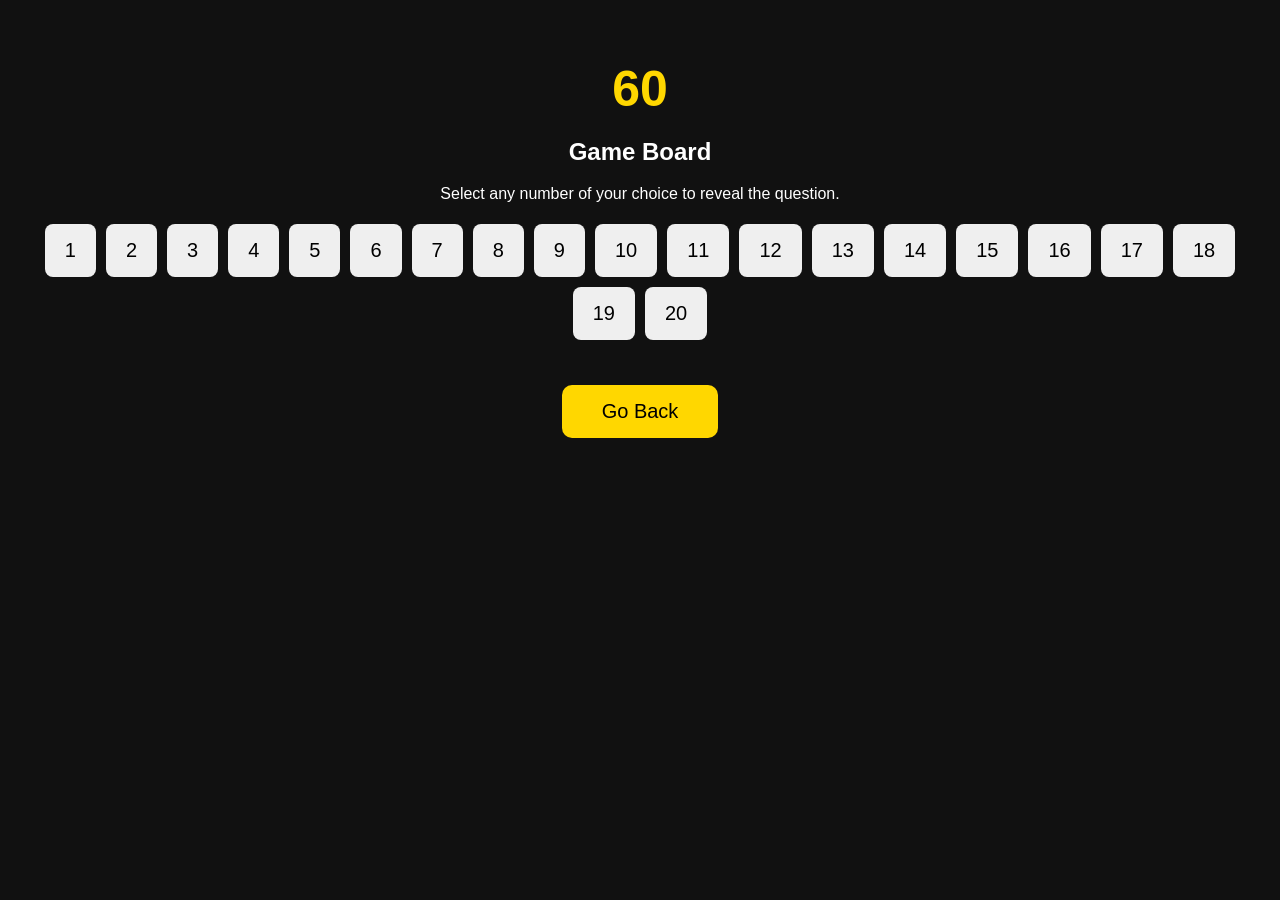
==== commit ec8c01bc: "Improve UI: bigger answer buttons, larger FTLOC boxes, fixed home button behavior" ====
--- a/game.html
+++ b/game.html
@@ -26,11 +26,12 @@
 
     #questionGrid button {
       margin: 5px;
-      padding: 15px;
-      font-size: 18px;
+      padding: 15px 20px;
+      font-size: 20px;
       border-radius: 8px;
       border: none;
       cursor: pointer;
+      transition: transform 0.2s, box-shadow 0.2s;
     }
 
     #questionGrid button.locked {
@@ -50,6 +51,7 @@
       border-radius: 12px;
       width: 80%;
       margin: 20px auto;
+      font-size: 22px;
     }
 
     #answers {
@@ -57,40 +59,39 @@
       justify-content: center;
       flex-wrap: wrap;
       gap: 10px;
+      margin-top: 20px;
     }
 
     #answers button {
-      min-width: 140px;
-      padding: 15px;
-      border-radius: 10px;
+      min-width: 180px;      /* bigger buttons */
+      padding: 20px 25px;
+      font-size: 20px;       /* bigger text */
+      border-radius: 12px;
       border: none;
       background: #222;
       color: white;
       cursor: pointer;
-      opacity: 0;
-      transform: translateY(20px);
-      animation: fadeInUp 0.4s forwards;
-    }
-
-    #answers button:hover,
-    .box:hover {
+      margin: 10px;
+      transition: transform 0.2s, box-shadow 0.2s;
+    }
+
+    #answers button:hover {
+      transform: scale(1.05);
       box-shadow: 0 0 20px gold;
     }
 
-    @keyframes fadeInUp {
-      to { opacity:1; transform:translateY(0); }
-    }
-
     .box {
-      width: 90px;
-      height: 90px;
+      width: 120px;          /* bigger FTLOC boxes */
+      height: 120px;
       background: gold;
       display: flex;
       justify-content: center;
       align-items: center;
-      border-radius: 10px;
+      border-radius: 12px;
       cursor: pointer;
       font-weight: bold;
+      font-size: 20px;
+      margin: 10px;
     }
 
     .dazzle {
@@ -105,17 +106,18 @@
     #homeButton {
       display:none;
       margin:40px auto;
-      padding:15px 30px;
+      padding:15px 40px;
       background:gold;
       color:black;
       border:none;
       border-radius:10px;
-      font-size:18px;
+      font-size:20px;
       cursor:pointer;
-    }
+      display:block;
+    }
+
   </style>
 </head>
-
 <body>
 
 <h2 id="timer">60</h2>
@@ -143,7 +145,7 @@
 const winSound=new Audio("https://michaelafoenyi12.github.io/ftlocshow/win.mp3");
 const loseSound=new Audio("https://michaelafoenyi12.github.io/ftlocshow/lose.mp3");
 
-// Questions (20)
+// 20 Questions
 const questions={
 1:{text:"2+2?",options:["3","4","5","6","7"],correct:1},
 2:{text:"Red planet?",options:["Earth","Mars","Venus","Jupiter","Saturn"],correct:1},
@@ -178,14 +180,14 @@
 // Load question
 function loadQuestion(num, btn){
   document.getElementById("gameArea").style.display="block";
-  document.getElementById("homeButton").style.display="none"; // hide on new question
-
+  document.getElementById("homeButton").style.display="none";
+
+  // lock all question buttons
   document.querySelectorAll("#questionGrid button").forEach(b=>b.classList.add("locked"));
   btn.classList.add("selected");
 
   let q = questions[num];
   document.getElementById("questionText").innerText = q.text;
-
   let answersDiv = document.getElementById("answers");
   answersDiv.innerHTML="";
   document.getElementById("message").innerText="";
@@ -193,14 +195,13 @@
   document.getElementById("boxResultMessage").innerText="";
 
   let letters = ["A","B","C","D","E"];
-
   q.options.forEach((opt,i)=>{
     setTimeout(()=>{
       let b = document.createElement("button");
       b.innerText = letters[i] + ". "+opt;
       b.onclick = ()=>checkAnswer(i,q.correct,b);
       answersDiv.appendChild(b);
-    }, i*300);
+    }, i*200);
   });
 
   startTimer(60);
@@ -287,6 +288,5 @@
 document.getElementById("homeButton").onclick=()=>location.reload();
 
 </script>
-
 </body>
 </html>
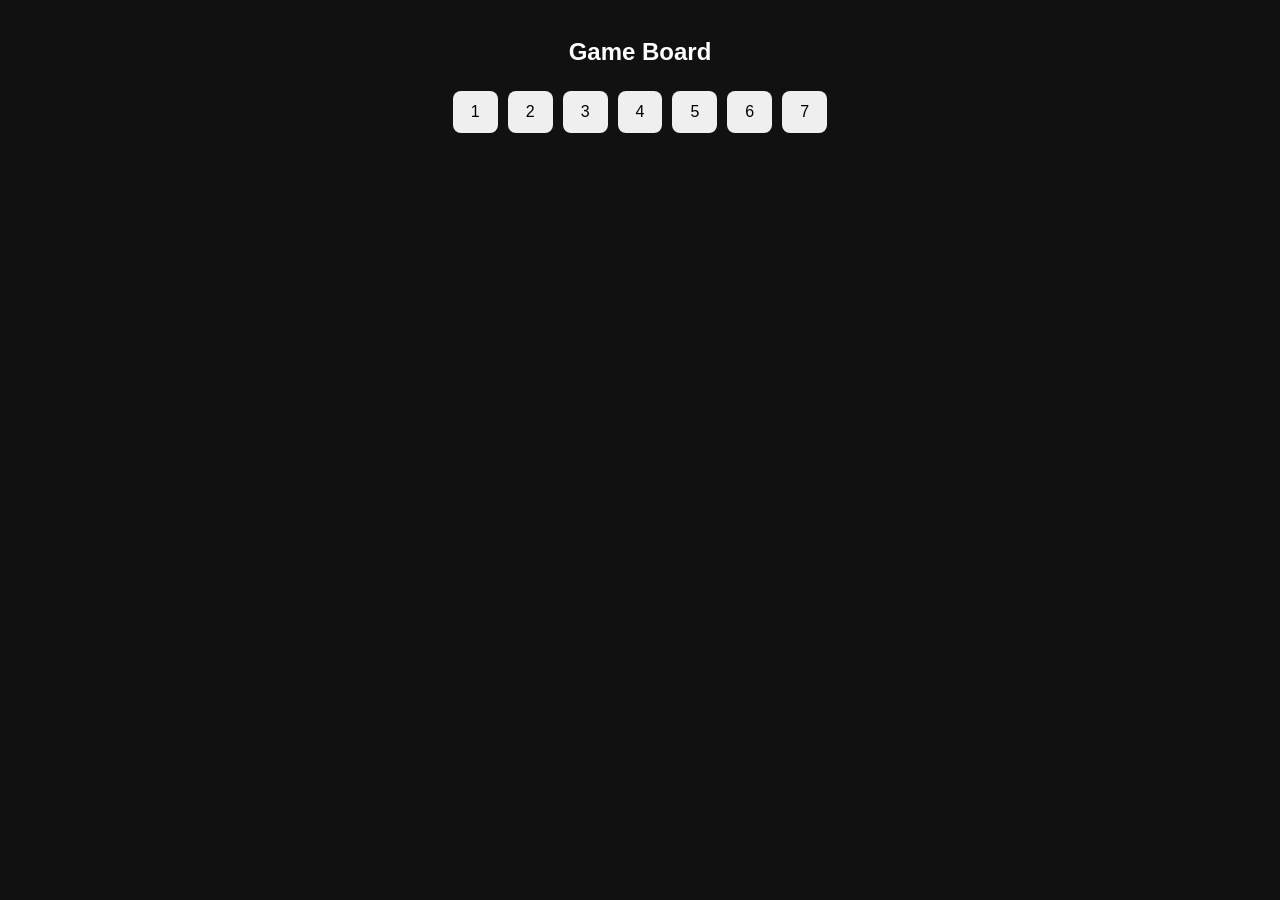
==== commit 2bd287eb: "Updated game.html with voice cues, box glow, and background effects" ====
--- a/game.html
+++ b/game.html
@@ -1,130 +1,172 @@
 <!DOCTYPE html>
 <html>
 <head>
-  <title>FTLOC Game Show</title>
+  <title>FTLOC Game</title>
   <style>
     body {
-      font-family: Arial;
+      font-family: Arial, sans-serif;
       text-align: center;
       background: #111;
       color: #fff;
+      transition: background 0.5s;
       padding: 10px;
     }
 
-    #timer {
-      font-size: 50px;
-      color: gold;
-      margin-bottom: 20px;
-    }
-
-    #questionGrid {
-      display: flex;
-      flex-wrap: wrap;
-      justify-content: center;
-      margin-bottom: 10px;
-    }
-
-    #questionGrid button {
+    #questionGrid button,
+    #answers button {
       margin: 5px;
-      padding: 15px 20px;
-      font-size: 20px;
+      padding: 12px 18px;
+      font-size: 16px;
+      cursor: pointer;
       border-radius: 8px;
       border: none;
-      cursor: pointer;
       transition: transform 0.2s, box-shadow 0.2s;
     }
 
-    #questionGrid button.locked {
-      pointer-events: none;
-      opacity: 0.5;
-    }
-
-    #questionGrid button.selected {
-      background: gold;
-      color: black;
-    }
-
-    #questionText {
-      background: #1a1a1a;
-      border: 2px solid gold;
-      padding: 20px;
-      border-radius: 12px;
-      width: 80%;
-      margin: 20px auto;
-      font-size: 22px;
+    #questionGrid button:hover,
+    #answers button:hover {
+      transform: scale(1.1);
+      box-shadow: 0 0 15px gold;
+    }
+
+    #timer {
+      font-size: 45px;
+      font-weight: bold;
+      margin-top: 15px;
+      color: #FFD700;
+      text-shadow: 0 0 15px gold, 0 0 30px orange;
+    }
+
+    #gameOverMessage,
+    #boxResultMessage {
+      font-size: 40px;
+      font-weight: bold;
+      margin-top: 20px;
+    }
+
+    #boxResultMessage.win {
+      color: gold;
+      text-shadow: 0 0 20px yellow, 0 0 40px orange;
+      animation: glowText 1s infinite alternate;
+    }
+
+    #boxResultMessage.lose {
+      color: red;
+      text-shadow: 0 0 20px red, 0 0 40px darkred;
+      animation: shake 0.5s;
+    }
+
+    #message {
+      color: gold;
+      font-size: 20px;
+      margin-top: 10px;
     }
 
     #answers {
+      margin-top: 20px;
       display: flex;
       justify-content: center;
       flex-wrap: wrap;
-      gap: 10px;
-      margin-top: 20px;
-    }
-
-    #answers button {
-      min-width: 180px;      /* bigger buttons */
-      padding: 20px 25px;
-      font-size: 20px;       /* bigger text */
-      border-radius: 12px;
-      border: none;
-      background: #222;
-      color: white;
+    }
+
+    .box {
+      width: 100px;
+      height: 100px;
+      background: linear-gradient(145deg, #FFD700, #FFA500);
+      border: 2px solid #DAA520;
+      border-radius: 8px;
+      box-shadow: 0 5px 15px rgba(255,215,0,0.5);
+      margin: 10px;
       cursor: pointer;
-      margin: 10px;
-      transition: transform 0.2s, box-shadow 0.2s;
-    }
-
-    #answers button:hover {
-      transform: scale(1.05);
-      box-shadow: 0 0 20px gold;
-    }
-
-    .box {
-      width: 120px;          /* bigger FTLOC boxes */
-      height: 120px;
-      background: gold;
+      font-size: 16px;
+      font-weight: bold;
+      color: #000;
       display: flex;
+      align-items: center;
       justify-content: center;
-      align-items: center;
-      border-radius: 12px;
-      cursor: pointer;
+      transition: transform 0.3s, box-shadow 0.3s;
+      flex-shrink: 0;
+    }
+
+    .box.locked {
+      pointer-events: none;
+      opacity: 0.5;
+    }
+
+    .box.dazzle {
+      animation: dazzle 1s infinite alternate;
+    }
+
+    @keyframes dazzle {
+      from { box-shadow: 0 0 15px gold, 0 0 40px yellow; transform: scale(1); }
+      to { box-shadow: 0 0 30px gold, 0 0 60px yellow; transform: scale(1.1); }
+    }
+
+    @keyframes glowText {
+      from { text-shadow: 0 0 20px yellow, 0 0 40px orange; }
+      to { text-shadow: 0 0 40px yellow, 0 0 80px orange; }
+    }
+
+    @keyframes shake {
+      0% { transform: translateX(0); }
+      25% { transform: translateX(-10px); }
+      50% { transform: translateX(10px); }
+      75% { transform: translateX(-10px); }
+      100% { transform: translateX(0); }
+    }
+
+    #ftlocTitle {
+      margin-bottom: 20px;
+      font-size: 32px;
       font-weight: bold;
-      font-size: 20px;
-      margin: 10px;
-    }
-
-    .dazzle {
-      animation: glow 1s infinite alternate;
-    }
-
-    @keyframes glow {
-      from { box-shadow:0 0 10px gold; }
-      to { box-shadow:0 0 25px yellow; }
+      color: gold;
+      text-shadow: 0 0 15px yellow, 0 0 30px orange;
+      display: none;
+      text-align: center;
     }
 
     #homeButton {
+      padding:12px 20px; 
+      font-size:18px; 
+      cursor:pointer; 
+      margin-bottom:20px;
       display:none;
-      margin:40px auto;
-      padding:15px 40px;
-      background:gold;
-      color:black;
-      border:none;
-      border-radius:10px;
-      font-size:20px;
-      cursor:pointer;
-      display:block;
+    }
+
+    /* Responsive adjustments */
+    @media screen and (max-width: 600px) {
+      #questionGrid button,
+      #answers button {
+        padding: 10px 14px;
+        font-size: 14px;
+      }
+
+      .box {
+        width: 80px;
+        height: 80px;
+        font-size: 14px;
+        margin: 8px;
+      }
+
+      #timer {
+        font-size: 35px;
+      }
+
+      #boxResultMessage,
+      #gameOverMessage {
+        font-size: 32px;
+      }
+
+      #ftlocTitle {
+        font-size: 28px;
+      }
     }
 
   </style>
 </head>
 <body>
 
-<h2 id="timer">60</h2>
-
 <h2>Game Board</h2>
-<p>Select any number of your choice to reveal the question.</p>
-
 <div id="questionGrid"></div>
 
 <div id="gameArea" style="display:none;">
@@ -132,160 +174,197 @@
   <h3 id="message"></h3>
   <h2 id="gameOverMessage"></h2>
   <h2 id="boxResultMessage"></h2>
+  <div id="ftlocTitle">FTLOC Box Challenge</div>
+  <button id="homeButton">🔙 Go Back to Game Board</button>
   <div id="answers"></div>
+  <h3 id="timer">60</h3>
 </div>
 
-<button id="homeButton">Go Back</button>
-
 <script>
-let timerInterval, timeLeft, moneyBox;
-
-// Voices
-const gameOverSound=new Audio("https://michaelafoenyi12.github.io/ftlocshow/gameover.mp3");
+let gamePhase="question";
+let moneyBox=null;
+let timeLeft;
+let timerInterval;
+
+// Voice sounds
 const winSound=new Audio("https://michaelafoenyi12.github.io/ftlocshow/win.mp3");
 const loseSound=new Audio("https://michaelafoenyi12.github.io/ftlocshow/lose.mp3");
-
-// 20 Questions
+const gameOverSound=new Audio("https://michaelafoenyi12.github.io/ftlocshow/gameover.mp3");
+
+// Questions
 const questions={
-1:{text:"2+2?",options:["3","4","5","6","7"],correct:1},
-2:{text:"Red planet?",options:["Earth","Mars","Venus","Jupiter","Saturn"],correct:1},
-3:{text:"Sky color?",options:["Blue","Green","Red","Yellow","Purple"],correct:0},
-4:{text:"Capital of France?",options:["Berlin","Madrid","Paris","Rome","Lisbon"],correct:2},
-5:{text:"Largest ocean?",options:["Atlantic","Indian","Pacific","Arctic","Southern"],correct:2},
-6:{text:"5+5?",options:["8","9","10","11","12"],correct:2},
-7:{text:"Sun rises in?",options:["West","East","North","South","None"],correct:1},
-8:{text:"Fastest animal?",options:["Lion","Tiger","Cheetah","Horse","Dog"],correct:2},
-9:{text:"Water freezes?",options:["0","10","20","30","40"],correct:0},
-10:{text:"Square sides?",options:["3","4","5","6","7"],correct:1},
-11:{text:"Opposite of hot?",options:["Warm","Cold","Cool","Freeze","Ice"],correct:1},
-12:{text:"Primary color?",options:["Green","Purple","Red","Black","White"],correct:2},
-13:{text:"Planet with rings?",options:["Earth","Mars","Saturn","Venus","Mercury"],correct:2},
-14:{text:"1+1?",options:["1","2","3","4","5"],correct:1},
-15:{text:"Largest animal?",options:["Elephant","Blue Whale","Shark","Lion","Tiger"],correct:1},
-16:{text:"Bird can't fly?",options:["Eagle","Parrot","Penguin","Crow","Sparrow"],correct:2},
-17:{text:"Banana color?",options:["Red","Green","Yellow","Blue","Black"],correct:2},
-18:{text:"Days in week?",options:["5","6","7","8","9"],correct:2},
-19:{text:"Earth shape?",options:["Flat","Round","Square","Triangle","Oval"],correct:1},
-20:{text:"Fire is?",options:["Cold","Hot","Wet","Dry","Soft"],correct:1}
+  1:{text:"What is 2 + 2?",options:["3","4","5","6","7"],correct:1},
+  2:{text:"Which planet is known as the Red Planet?",options:["Earth","Mars","Venus","Jupiter","Saturn"],correct:1},
+  3:{text:"What color is the sky?",options:["Blue","Green","Red","Yellow","Purple"],correct:0},
+  4:{text:"What is the capital of France?",options:["Berlin","Madrid","Paris","Rome","Lisbon"],correct:2},
+  5:{text:"Which animal is called the King of the Jungle?",options:["Lion","Tiger","Elephant","Leopard","Bear"],correct:0},
+  6:{text:"How many continents are there?",options:["5","6","7","8","9"],correct:2},
+  7:{text:"Which ocean is the largest?",options:["Atlantic","Indian","Arctic","Pacific","Southern"],correct:3}
 };
 
-// Build question grid
-for(let q in questions){
-  let btn=document.createElement("button");
-  btn.innerText=q;
-  btn.onclick=()=>loadQuestion(q,btn);
-  document.getElementById("questionGrid").appendChild(btn);
+// Question buttons
+const questionGrid=document.getElementById("questionGrid");
+for(let qNum in questions){
+  const btn=document.createElement("button");
+  btn.innerText=qNum;
+  btn.onclick=()=>loadQuestion(qNum);
+  questionGrid.appendChild(btn);
 }
 
 // Load question
-function loadQuestion(num, btn){
+function loadQuestion(num){
+  if(gamePhase!=="question") return;
+  const q=questions[num];
+  if(!q) return;
+
   document.getElementById("gameArea").style.display="block";
-  document.getElementById("homeButton").style.display="none";
-
-  // lock all question buttons
-  document.querySelectorAll("#questionGrid button").forEach(b=>b.classList.add("locked"));
-  btn.classList.add("selected");
-
-  let q = questions[num];
-  document.getElementById("questionText").innerText = q.text;
-  let answersDiv = document.getElementById("answers");
-  answersDiv.innerHTML="";
+  document.getElementById("ftlocTitle").style.display="none";
   document.getElementById("message").innerText="";
   document.getElementById("gameOverMessage").innerText="";
   document.getElementById("boxResultMessage").innerText="";
-
-  let letters = ["A","B","C","D","E"];
-  q.options.forEach((opt,i)=>{
-    setTimeout(()=>{
-      let b = document.createElement("button");
-      b.innerText = letters[i] + ". "+opt;
-      b.onclick = ()=>checkAnswer(i,q.correct,b);
-      answersDiv.appendChild(b);
-    }, i*200);
+  document.getElementById("boxResultMessage").className="";
+  document.getElementById("questionText").innerText=q.text;
+  document.body.style.background="#111";
+
+  const answersDiv=document.getElementById("answers");
+  answersDiv.innerHTML="";
+  const letters=["A","B","C","D","E"];
+  q.options.forEach((opt,index)=>{
+    const btn=document.createElement("button");
+    btn.innerText=letters[index]+". "+opt;
+    btn.onclick=()=>checkAnswer(index,q.correct);
+    answersDiv.appendChild(btn);
   });
 
-  startTimer(60);
+  startQuestionTimer();
 }
 
 // Timer
-function startTimer(sec){
+function startQuestionTimer(){
   clearInterval(timerInterval);
-  timeLeft = sec;
-  document.getElementById("timer").innerText = timeLeft;
-
-  timerInterval = setInterval(()=>{
-    document.getElementById("timer").innerText = timeLeft;
+  timeLeft=60;
+  document.getElementById("timer").innerText=timeLeft;
+  timerInterval=setInterval(()=>{
     timeLeft--;
-    if(timeLeft < 0){
+    document.getElementById("timer").innerText=timeLeft;
+    if(timeLeft<=0){
       clearInterval(timerInterval);
-      document.getElementById("gameOverMessage").innerText = "⏰ TIME UP!";
+      gamePhase="over";
+      document.getElementById("gameOverMessage").innerText="⏰ TIME UP! GAME OVER";
       gameOverSound.play();
+      vibrate();
       lockAnswers();
-      document.getElementById("homeButton").style.display="block";
+      showHomeButton();
+      bodyGlow("red");
     }
   },1000);
 }
 
 // Check answer
-function checkAnswer(sel, correct, btn){
+function checkAnswer(selected,correct){
   clearInterval(timerInterval);
-
-  lockAnswers();
-  btn.style.background="gold";
-  btn.style.color="black";
-
-  if(sel===correct){
-    document.getElementById("message").innerText="Now Select from the FTLOC Box Challenge to win a prize.";
-    showBoxes();
-  } else {
+  if(selected===correct){
+    gamePhase="box";
+    document.getElementById("message").innerText="Now select the correct FTLOC Box!";
+    showMoneyBoxes();
+  }else{
+    gamePhase="over";
     document.getElementById("gameOverMessage").innerText="🚨 WRONG! GAME OVER";
     gameOverSound.play();
-    document.getElementById("homeButton").style.display="block";
+    vibrate();
+    lockAnswers();
+    showHomeButton();
+    bodyGlow("red");
   }
 }
 
-// Lock answers
+// Lock answer buttons
 function lockAnswers(){
-  document.querySelectorAll("#answers button").forEach(b=>{
-    b.disabled=true;
-    b.style.opacity="0.6";
-  });
+  document.querySelectorAll("#answers button").forEach(btn=>btn.disabled=true);
 }
 
 // Show boxes
-function showBoxes(){
+function showMoneyBoxes(){
+  const answersDiv=document.getElementById("answers");
+  answersDiv.innerHTML="";
+  document.getElementById("ftlocTitle").style.display="block";
+  document.getElementById("homeButton").style.display="inline-block";
+  moneyBox=Math.floor(Math.random()*5);
+
+  timeLeft=30;
+  document.getElementById("timer").innerText=timeLeft;
+  timerInterval=setInterval(()=>{
+    timeLeft--;
+    document.getElementById("timer").innerText=timeLeft;
+    if(timeLeft<=0){
+      clearInterval(timerInterval);
+      document.getElementById("gameOverMessage").innerText="⏰ TIME UP! GAME OVER";
+      gameOverSound.play();
+      vibrate();
+      document.querySelectorAll(".box").forEach(b=>b.classList.add("locked"));
+      bodyGlow("red");
+    }
+  },1000);
+
+  for(let i=0;i<5;i++){
+    const box=document.createElement("div");
+    box.className="box";
+    box.innerText="FTLOC "+(i+1);
+    box.onclick=function(){
+      clearInterval(timerInterval);
+      document.querySelectorAll(".box").forEach(b=>b.classList.add("locked"));
+      const boxMsg=document.getElementById("boxResultMessage");
+      if(i===moneyBox){
+        boxMsg.innerText="🎉 YOU WIN! 💰";
+        box.classList.add("dazzle");
+        winSound.play();
+        vibrate();
+        bodyGlow("gold");
+      }else{
+        boxMsg.innerText="❌ YOU LOST!";
+        boxMsg.classList.add("lose");
+        loseSound.play();
+        vibrate();
+        bodyGlow("red");
+      }
+    };
+    answersDiv.appendChild(box);
+  }
+}
+
+// Background glow
+function bodyGlow(color){
+  let original=document.body.style.background;
+  document.body.style.background=color==="gold"?"#FFD700":"#ff4d4d";
+  setTimeout(()=>{ document.body.style.background="#111"; },1000);
+}
+
+// Vibrate
+function vibrate(){
+  if(navigator.vibrate){navigator.vibrate(300);}
+}
+
+// Show Home Button
+function showHomeButton(){
+  document.getElementById("homeButton").style.display="inline-block";
+}
+
+// Reset game
+function resetGame(){
+  gamePhase="question";
+  document.getElementById("gameArea").style.display="none";
+  document.getElementById("message").innerText="";
+  document.getElementById("gameOverMessage").innerText="";
+  document.getElementById("boxResultMessage").innerText="";
+  document.getElementById("boxResultMessage").className="";
   document.getElementById("answers").innerHTML="";
-  moneyBox = Math.floor(Math.random()*5);
-  startTimer(30);
-
-  for(let i=0;i<5;i++){
-    let box=document.createElement("div");
-    box.className="box";
-    box.innerText="BOX "+(i+1);
-
-    box.onclick=()=>{
-      clearInterval(timerInterval);
-      document.querySelectorAll(".box").forEach(b=>b.style.pointerEvents="none");
-
-      if(i===moneyBox){
-        box.classList.add("dazzle");
-        document.getElementById("boxResultMessage").innerText="🎉 YOU WIN!";
-        winSound.play();
-      } else {
-        document.getElementById("boxResultMessage").innerText="❌ YOU LOST!";
-        loseSound.play();
-        document.querySelectorAll(".box")[moneyBox].classList.add("dazzle");
-      }
-
-      document.getElementById("homeButton").style.display="block";
-    };
-
-    document.getElementById("answers").appendChild(box);
-  }
-}
-
-// Reset game
-document.getElementById("homeButton").onclick=()=>location.reload();
+  document.getElementById("homeButton").style.display="none";
+  document.getElementById("ftlocTitle").style.display="none";
+  document.body.style.background="#111";
+  clearInterval(timerInterval);
+}
+
+document.getElementById("homeButton").onclick=resetGame;
 
 </script>
 </body>
